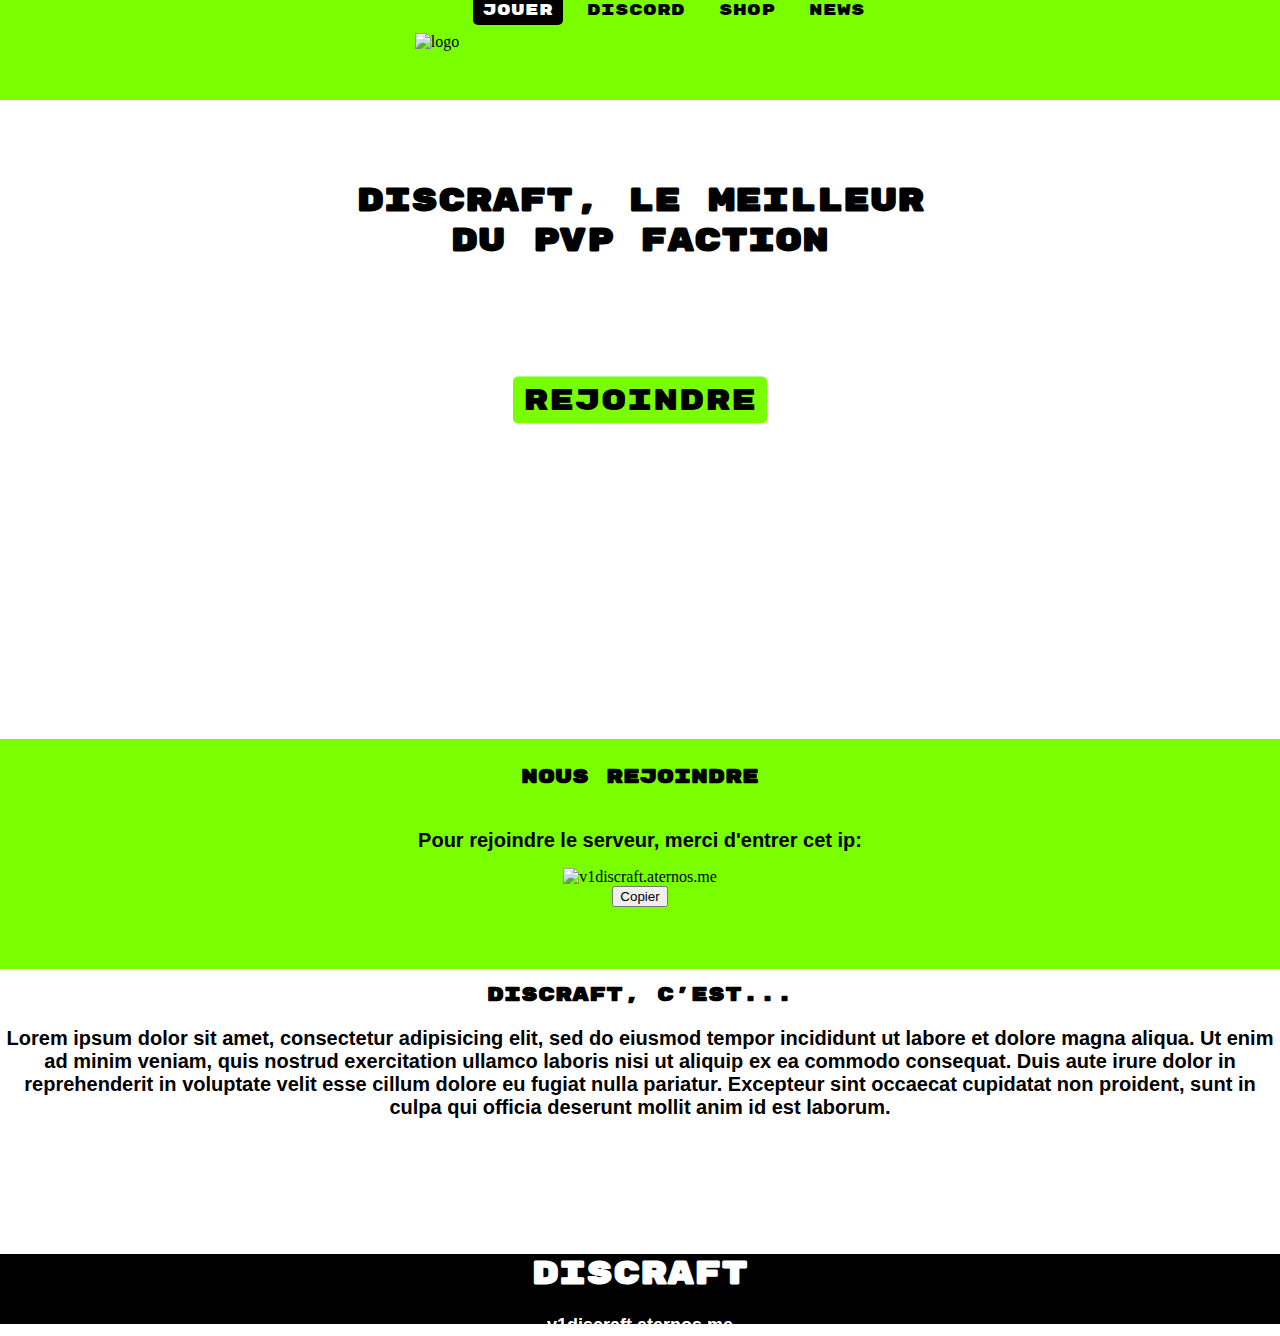
==== index.html @ 5364dda8 "Add files via upload" ====
<!DOCTYPE html>
<html lang="" dir="ltr">
  <head>
    <link rel="preconnect" href="https://fonts.googleapis.com">
<link rel="preconnect" href="https://fonts.gstatic.com" crossorigin>
<link href="https://fonts.googleapis.com/css2?family=Rubik+Mono+One&display=swap" rel="stylesheet">

    <meta charset="utf-8">
    <title>Discraft - Serveur PvP faction</title>
    <link rel="stylesheet" href="index.css">
  </head>
  <body>
<div class="header"
  <div class="inheader">
    <div class="logo">
      <img id="logoe" src="https://zupimages.net/up/21/44/51tf.png" alt="logo">
        <a id="play" href="index.html">JOUER</a>
        <a id="discord" href="https://discord.gg/DJkWPKGS">DISCORD</a>
        <a id="shop" href="shop.html">SHOP</a>
        <a id="news" href="news.html">NEWS</a>


    </div>


</div>

</div>

<div class="backround">
  <h1 id="discover" >Discraft, le meilleur du pvp faction</h1>
  <a id="join" href="#title">Rejoindre</a>
</div>

<section id=joinsec>
  <h1 id="title" ><br>Nous Rejoindre</h1>
  <h2 id="subtitle" ><br>Pour rejoindre le serveur, merci d'entrer cet ip:</h1>
    <div class="dip">
  <img id="ip" src="https://www.zupimages.net/up/21/44/ykdr.png" alt="v1discraft.aternos.me">
</div>
<div class="copy2">
<p id="copy">v1discraft.aternos.me</p>
<button type="button" onclick="copyEvent('copy')" >Copier</button>
</div>
</section>
<script>
    function copyEvent(id)
    {
        var str = document.getElementById(id);
        window.getSelection().selectAllChildren(str);
        document.execCommand("Copy")
    }
</script>
<section id=aide>
  <h1 id="aide-title">Discraft, c'est...</h1>
  <h2 id="aide-subtitle">Lorem ipsum dolor sit amet, consectetur adipisicing elit, sed do eiusmod tempor incididunt ut labore et dolore magna aliqua. Ut enim ad minim veniam, quis nostrud exercitation ullamco laboris nisi ut aliquip ex ea commodo consequat. Duis aute irure dolor in reprehenderit in voluptate velit esse cillum dolore eu fugiat nulla pariatur. Excepteur sint occaecat cupidatat non proident, sunt in culpa qui officia deserunt mollit anim id est laborum.</h1>
</section>
<section id="footer">
<div class=discraftclass>
<h1 id="discraftname">Discraft</h1>
<h1 id="discraftnamesubtitle">v1discraft.aternos.me</h1>
</div>
</section>
  </body>
</html>
---- index.css ----
body{
  margin: 0;
  padding: 0;
  background-image: url("https://www.zupimages.net/up/21/44/90sm.png");
  background-repeat: no-repeat;
  transition: .3s ease;
}

html {
	scroll-behavior: smooth;
}

.header{
  height: 100px;
  display: block;
  background: rgb(121,255,0);
  background: linear-gradient(180deg, rgba(121,255,0,1) 76%, rgba(121,255,0,1) 100%);
}

.logo{
  text-align: center;
}

#logoe{
  margin-top: 20px;
  width: 65px;
  height: 65px;
  margin-left: 10px
}

#play{
   font-family: 'Rubik Mono One', sans-serif;
   margin-left: 10px;
   vertical-align: 32px;
   text-decoration: none;
   color: white;
   background: black;
   padding: 5px 10px;
   border-radius: 5px;
}

#play:hover{
   font-family: 'Rubik Mono One', sans-serif;
   margin-left: 10px;
   vertical-align: 32px;
   text-decoration: none;
   color: white;
   background: black;
   padding: 5px 10px;
   border-radius: 5px;
   border-style: outset;
   border-color: red
}

#discord{
   font-family: 'Rubik Mono One', sans-serif;
   margin-left: 10px;
   vertical-align: 32px;
   text-decoration: none;
   color: black;
   padding: 5px 10px;
   border-radius: 5px;
}

#discord:hover{
   font-family: 'Rubik Mono One', sans-serif;
   margin-left: 10px;
   vertical-align: 32px;
   text-decoration: none;
   color: black;
   padding: 5px 10px;
   border-radius: 5px;
   border-style: outset;
   border-color: red
}

#shop{
   font-family: 'Rubik Mono One', sans-serif;
   margin-left: 10px;
   vertical-align: 32px;
   text-decoration: none;
   color: black;
   padding: 5px 10px;
   border-radius: 5px;
}

#shop:hover{
   font-family: 'Rubik Mono One', sans-serif;
   margin-left: 10px;
   vertical-align: 32px;
   text-decoration: none;
   color: black;
   padding: 5px 10px;
   border-radius: 5px;
   border-style: outset;
   border-color: red
}

#news{
   font-family: 'Rubik Mono One', sans-serif;
   margin-left: 10px;
   vertical-align: 32px;
   text-decoration: none;
   color: black;
   padding: 5px 10px;
   border-radius: 5px;
}

#news:hover{
   font-family: 'Rubik Mono One', sans-serif;
   margin-left: 10px;
   vertical-align: 32px;
   text-decoration: none;
   color: black;
   padding: 5px 10px;
   border-radius: 5px;
   border-style: outset;
   border-color: red;
}

#discover{
  position: absolute;
  top: 200px;
  left: 50%;
  transform: translate(-50%, -50%);
  font-family: 'Rubik Mono One', sans-serif;
}

.backround{
  text-align: center
}

#join{
  font-family: 'Rubik Mono One', sans-serif;
  position: absolute;
  top: 400px;
  left: 50%;
  transform: translate(-50%, -50%);
  text-decoration: none;
  background-color: rgb(121,255,0);
  color: black;
  padding: 5px 10px;
  border-radius: 5px;
  font-size: 30px
}

.backround{
  width: calc(100% - 40px);
   max-width: 1000px;
   margin-left: auto;
   margin-right: auto;
}

#joinsec{
background-color: rgb(121,255,0);
position: relative;
width: 100%;
height: 230px;
margin-top: 639px;
transition: .3s ease;
}

#title{
  font-family: 'Rubik Mono One', sans-serif;
  font-size: 20px;
  text-align: center;
}

#subtitle{
  font-family: arial;
  font-size: 20px;
  text-align: center;
}

.dip{
  text-align: center
}

.copy2{
  text-align: center;
  font-size: 0;
}

#aide{
  background-color: white;
  width: 100%;
  height: 250px;
  transition: .3s ease;
}

#aide-title{
  font-family: 'Rubik Mono One', sans-serif;
  margin-bottom: 20px;
  font-size: 20px;
  text-align: center;
}

#aide-subtitle{
  font-family: arial;
  font-size: 20px;
  text-align: center;
}

#footer{
  height: 70px;
  display: block;
  background: black;
}

.discraftclass{
  color: white;
  font-family: 'Rubik Mono One', sans-serif;
  text-align: center
}

#discraftnamesubtitle{
  font-family: arial;
  font-size: 18px
}
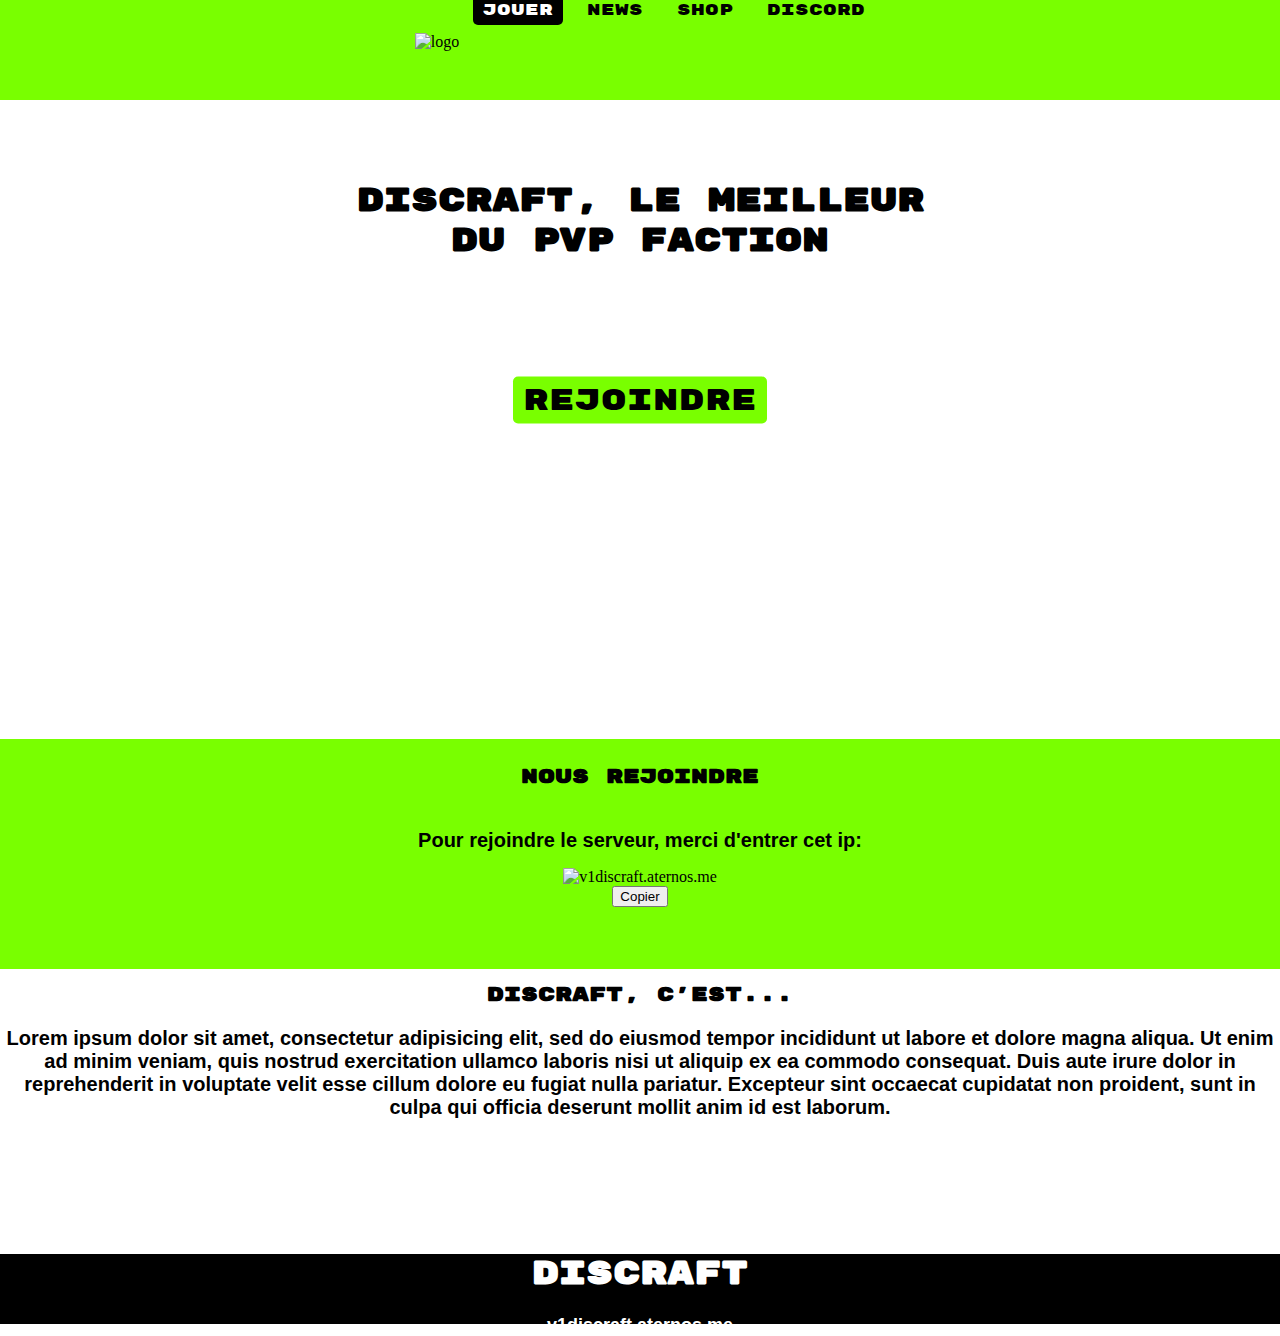
==== commit 4a381b3c: "Update index.html" ====
--- a/index.html
+++ b/index.html
@@ -4,6 +4,7 @@
     <link rel="preconnect" href="https://fonts.googleapis.com">
 <link rel="preconnect" href="https://fonts.gstatic.com" crossorigin>
 <link href="https://fonts.googleapis.com/css2?family=Rubik+Mono+One&display=swap" rel="stylesheet">
+<link rel="shortcut icon" href="https://www.zupimages.net/up/21/44/51tf.png">
 
     <meta charset="utf-8">
     <title>Discraft - Serveur PvP faction</title>
@@ -15,9 +16,10 @@
     <div class="logo">
       <img id="logoe" src="https://zupimages.net/up/21/44/51tf.png" alt="logo">
         <a id="play" href="index.html">JOUER</a>
+        <a id="news" href="news.html">NEWS</a>
+        <a id="shop" href="shop.html">SHOP</a>
         <a id="discord" href="https://discord.gg/DJkWPKGS">DISCORD</a>
-        <a id="shop" href="shop.html">SHOP</a>
-        <a id="news" href="news.html">NEWS</a>
+      
 
 
     </div>
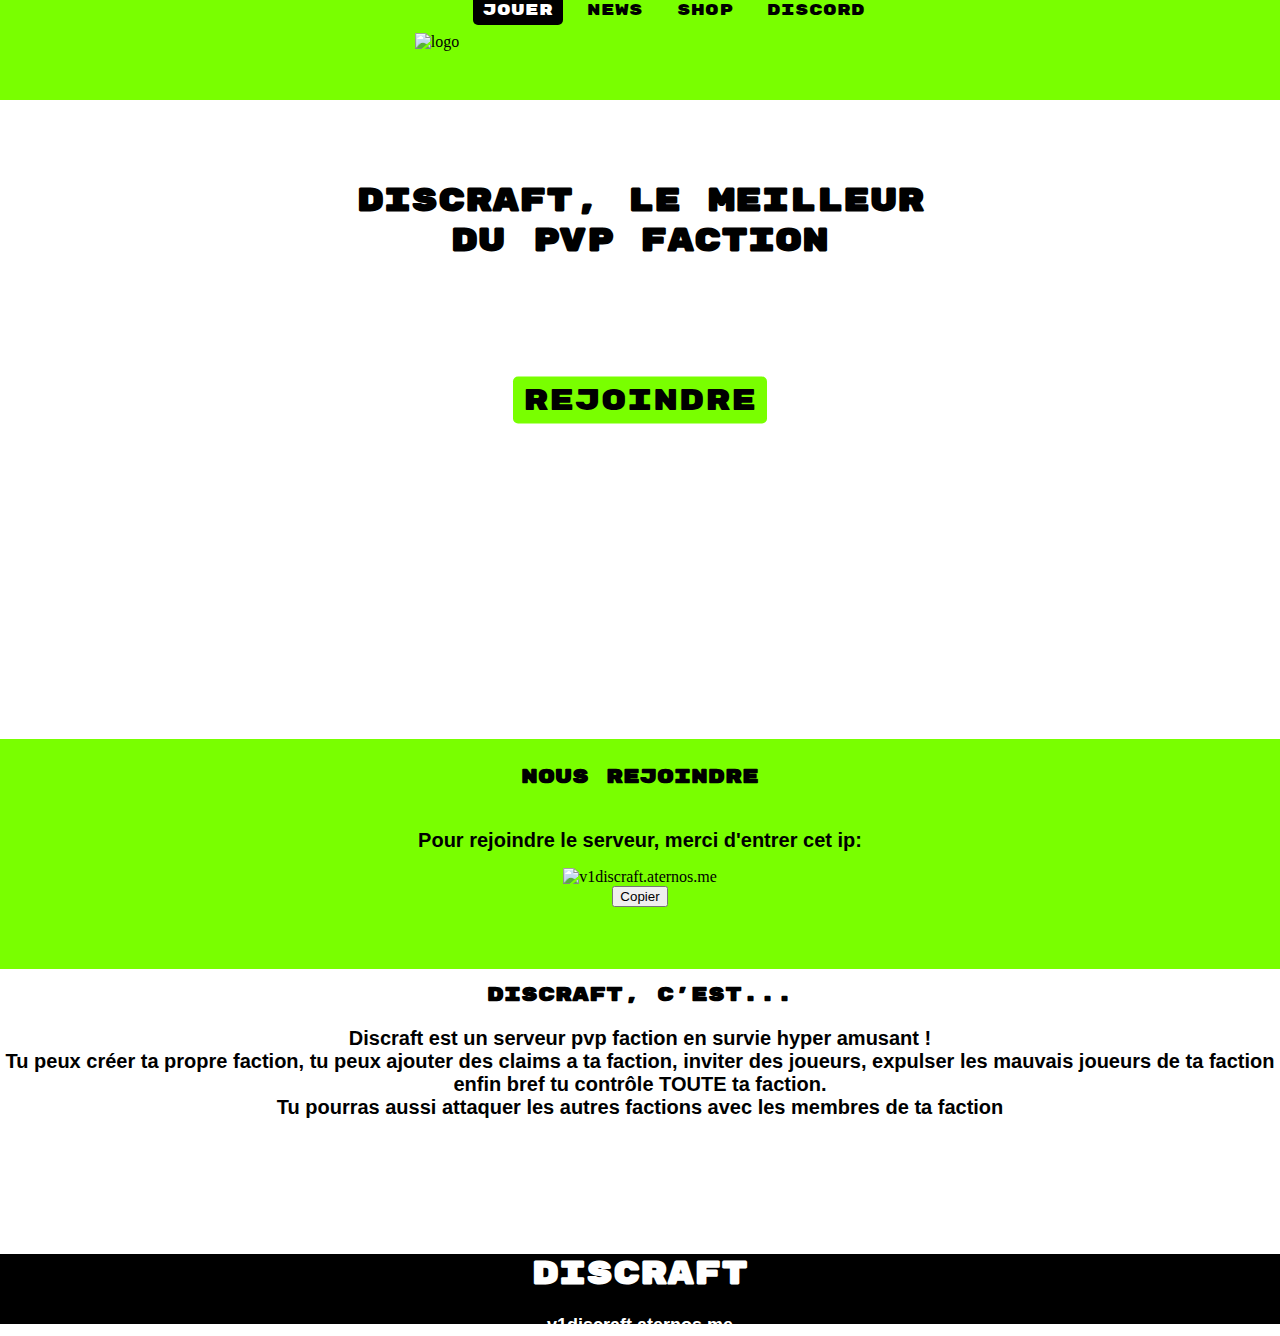
==== commit 44d60af7: "Update index.html" ====
--- a/index.html
+++ b/index.html
@@ -55,7 +55,9 @@
 </script>
 <section id=aide>
   <h1 id="aide-title">Discraft, c'est...</h1>
-  <h2 id="aide-subtitle">Lorem ipsum dolor sit amet, consectetur adipisicing elit, sed do eiusmod tempor incididunt ut labore et dolore magna aliqua. Ut enim ad minim veniam, quis nostrud exercitation ullamco laboris nisi ut aliquip ex ea commodo consequat. Duis aute irure dolor in reprehenderit in voluptate velit esse cillum dolore eu fugiat nulla pariatur. Excepteur sint occaecat cupidatat non proident, sunt in culpa qui officia deserunt mollit anim id est laborum.</h1>
+  <h2 id="aide-subtitle">Discraft est un serveur pvp faction en survie hyper amusant ! </br>
+Tu peux créer ta propre faction, tu peux ajouter des claims a ta faction, inviter des joueurs, expulser les mauvais joueurs de ta faction enfin bref tu contrôle TOUTE ta faction.</br>
+Tu pourras aussi attaquer les autres factions avec les membres de ta faction</h1>
 </section>
 <section id="footer">
 <div class=discraftclass>
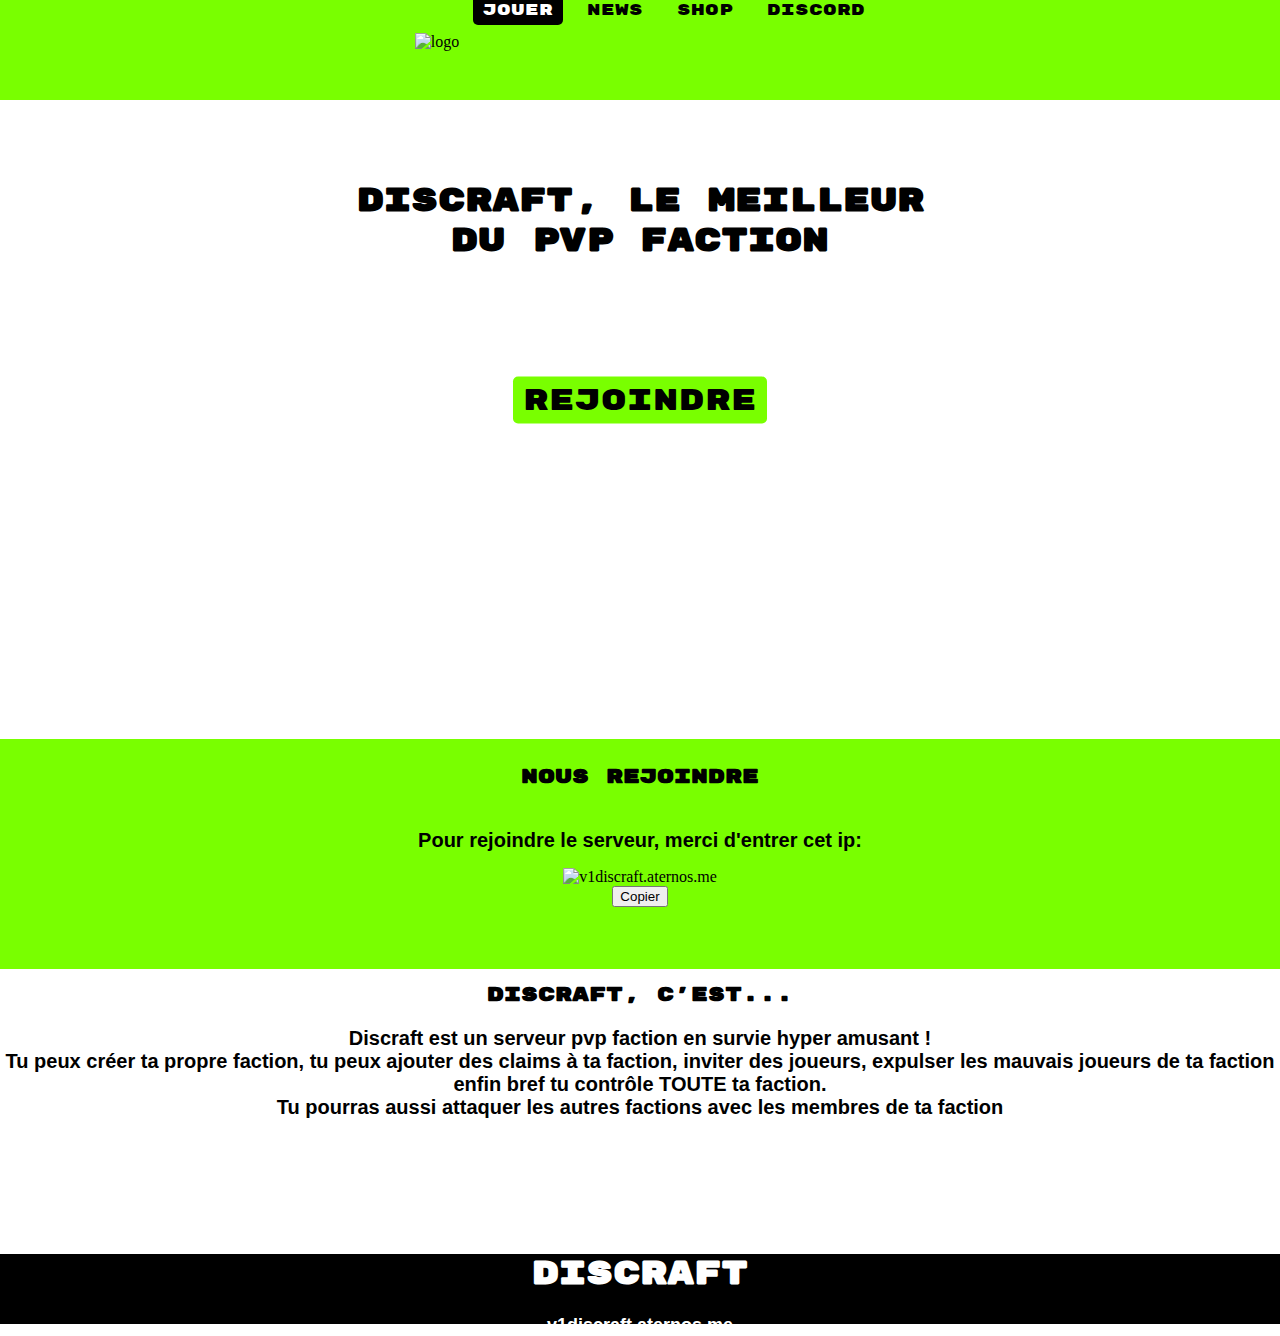
==== commit 1eda1595: "Update index.html" ====
--- a/index.html
+++ b/index.html
@@ -56,7 +56,7 @@
 <section id=aide>
   <h1 id="aide-title">Discraft, c'est...</h1>
   <h2 id="aide-subtitle">Discraft est un serveur pvp faction en survie hyper amusant ! </br>
-Tu peux créer ta propre faction, tu peux ajouter des claims a ta faction, inviter des joueurs, expulser les mauvais joueurs de ta faction enfin bref tu contrôle TOUTE ta faction.</br>
+Tu peux créer ta propre faction, tu peux ajouter des claims à ta faction, inviter des joueurs, expulser les mauvais joueurs de ta faction enfin bref tu contrôle TOUTE ta faction.</br>
 Tu pourras aussi attaquer les autres factions avec les membres de ta faction</h1>
 </section>
 <section id="footer">
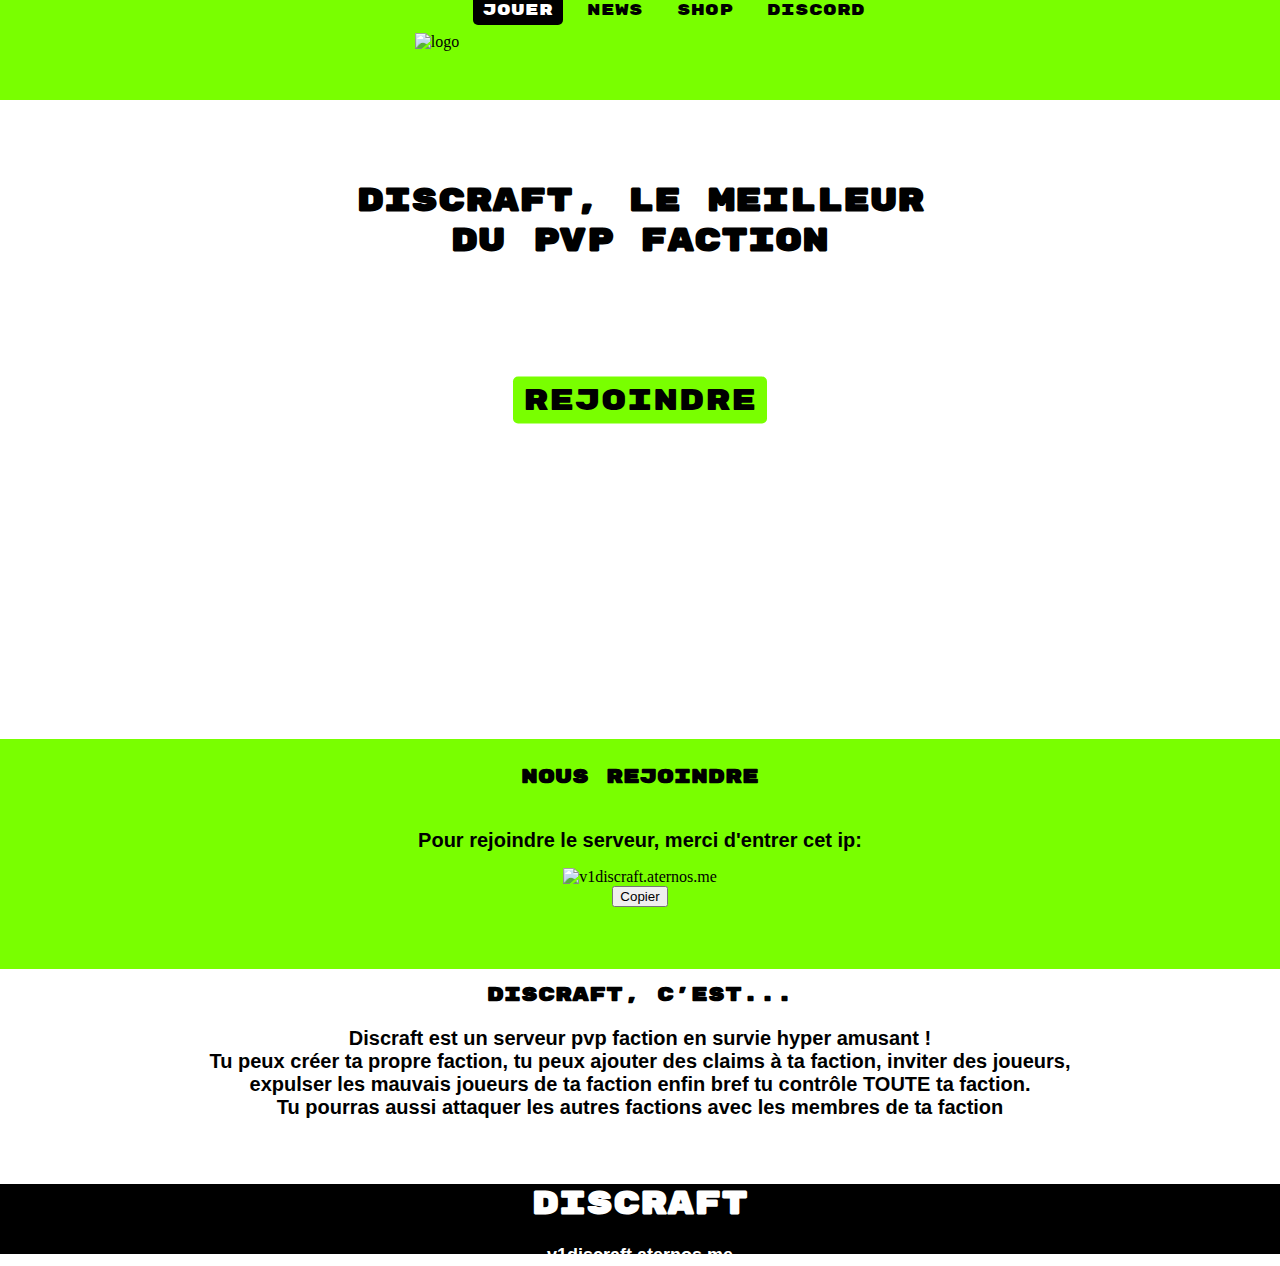
==== commit 9f84fd0a: "Update index.html" ====
--- a/index.html
+++ b/index.html
@@ -56,7 +56,7 @@
 <section id=aide>
   <h1 id="aide-title">Discraft, c'est...</h1>
   <h2 id="aide-subtitle">Discraft est un serveur pvp faction en survie hyper amusant ! </br>
-Tu peux créer ta propre faction, tu peux ajouter des claims à ta faction, inviter des joueurs, expulser les mauvais joueurs de ta faction enfin bref tu contrôle TOUTE ta faction.</br>
+  Tu peux créer ta propre faction, tu peux ajouter des claims à ta faction, inviter des joueurs,</br> expulser les mauvais joueurs de ta faction enfin bref tu contrôle TOUTE ta faction.</br>
 Tu pourras aussi attaquer les autres factions avec les membres de ta faction</h1>
 </section>
 <section id="footer">
--- a/index.css
+++ b/index.css
@@ -184,7 +184,7 @@
 #aide{
   background-color: white;
   width: 100%;
-  height: 250px;
+  height: 180px;
   transition: .3s ease;
 }
 
